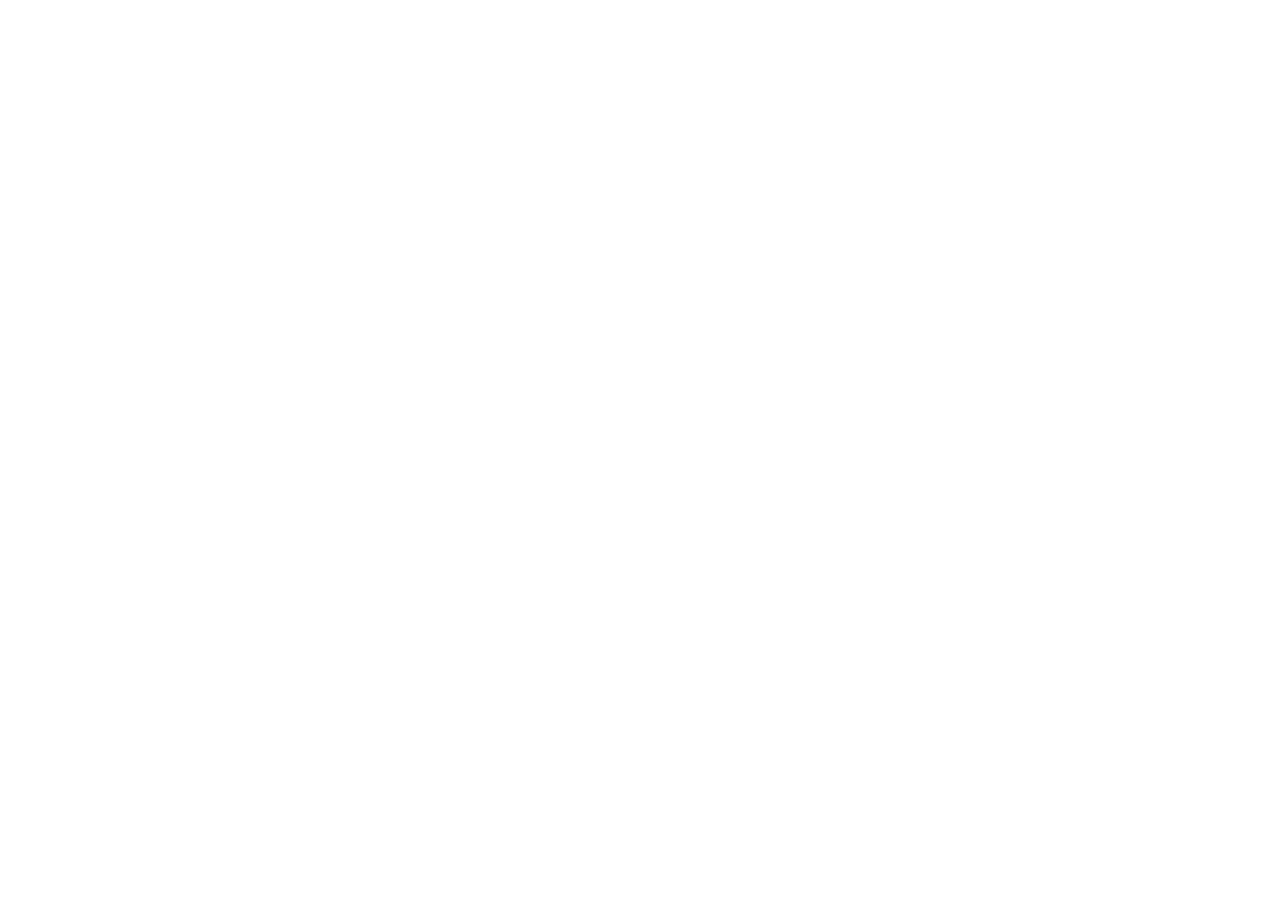
==== index.html @ baa68b4a "Create index.html" ====
<!DOCTYPE html>
<html lang="pt-br">
<head>
    <meta charset="UTF-8">
    <meta name="viewport" content="width=device-width, initial-scale=1.0">
    <title>Projeto Redes Sociais</title>
    <link rel="shortcut icon" href="favicon.ico" type="image/x-icon">
</head>
<body>
    
</body>
</html>
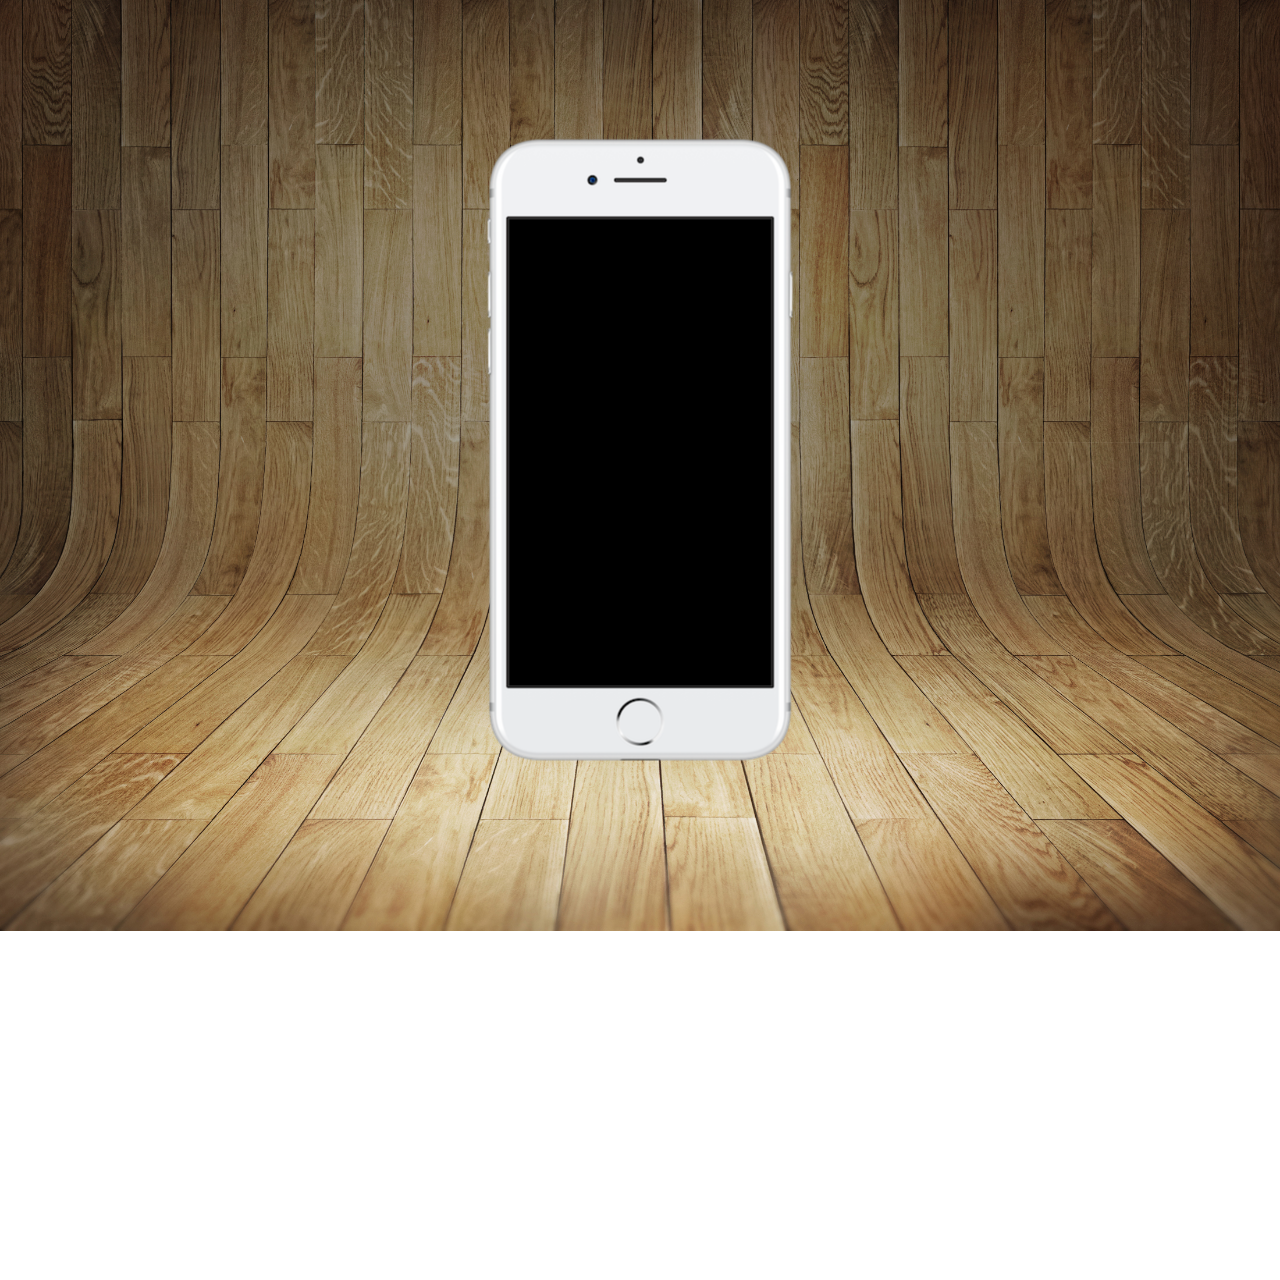
==== commit d35bb47d: "khuk" ====
--- a/index.html
+++ b/index.html
@@ -3,10 +3,18 @@
 <head>
     <meta charset="UTF-8">
     <meta name="viewport" content="width=device-width, initial-scale=1.0">
+    <link rel="shortcut icon" href="favicon.ico" type="image/x-icon">
+    <link rel="stylesheet" href="estilos/style.css">
     <title>Projeto Redes Sociais</title>
-    <link rel="shortcut icon" href="favicon.ico" type="image/x-icon">
 </head>
 <body>
-    
+    <main>
+        <section id="telefone">
+
+        </section>
+        <section id="redes-sociais">
+
+        </section>
+    </main>
 </body>
 </html>--- a/estilos/style.css
+++ b/estilos/style.css
@@ -0,0 +1,33 @@
+@charset "UFT-8";
+
+* {
+    margin: 0;
+    padding: 0;
+    font-family: Arial, Helvetica, sans-serif;
+}
+
+html, body {
+    height: 100vh;
+    height: 100vw;
+}
+
+body {
+    background: url('../imagens/fundo-madeira.jpg') no-repeat top center/cover fixed;
+}
+
+main {
+    position: relative;
+    height: 100vh;
+}
+
+section#telefone {
+    /* Centralização */
+    position: absolute;
+    top: 50%;
+    left: 50%;
+    transform: translate(-50%, -50%);
+
+    height: 627px;
+    width: 311px;
+    background: url('../imagens/frame-iphone.png') no-repeat;
+}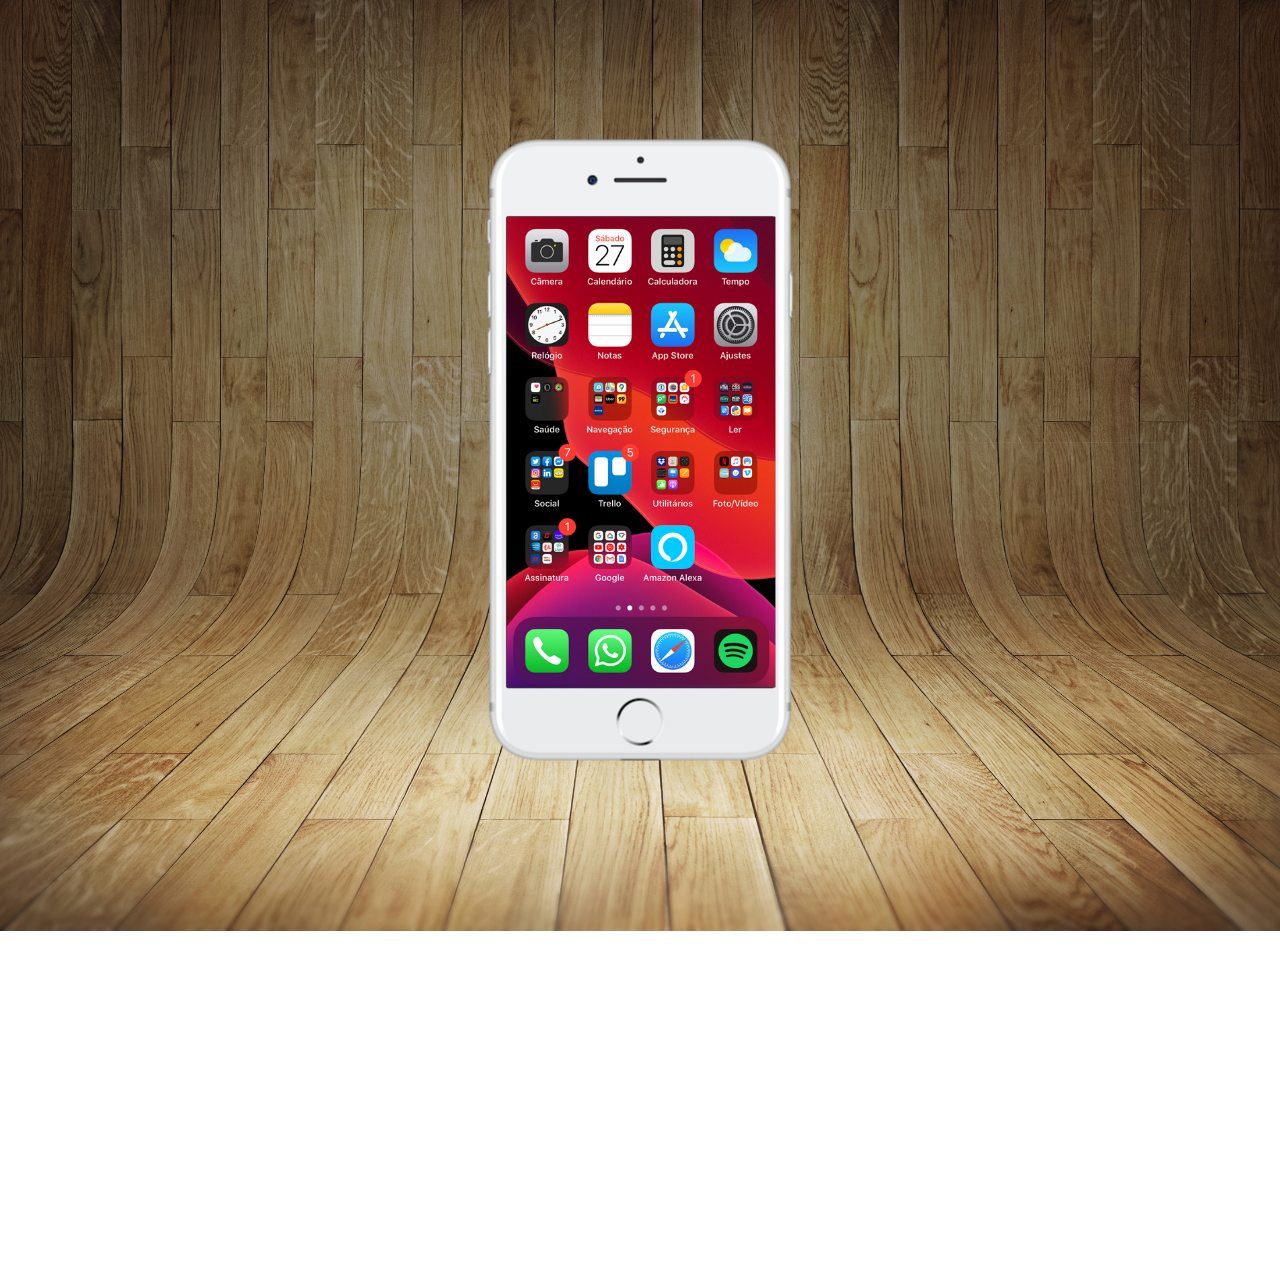
==== commit 19eff046: "çç" ====
--- a/index.html
+++ b/index.html
@@ -10,7 +10,7 @@
 <body>
     <main>
         <section id="telefone">
-
+            <iframe src="home.html" name="tela" id="tela" frameborder="0"></iframe>
         </section>
         <section id="redes-sociais">
 
--- a/estilos/style.css
+++ b/estilos/style.css
@@ -30,4 +30,12 @@
     height: 627px;
     width: 311px;
     background: url('../imagens/frame-iphone.png') no-repeat;
+}
+
+iframe#tela {
+    position: relative;
+    top: 80px;
+    left: 22px;
+    width: 269px;
+    height: 471px;
 }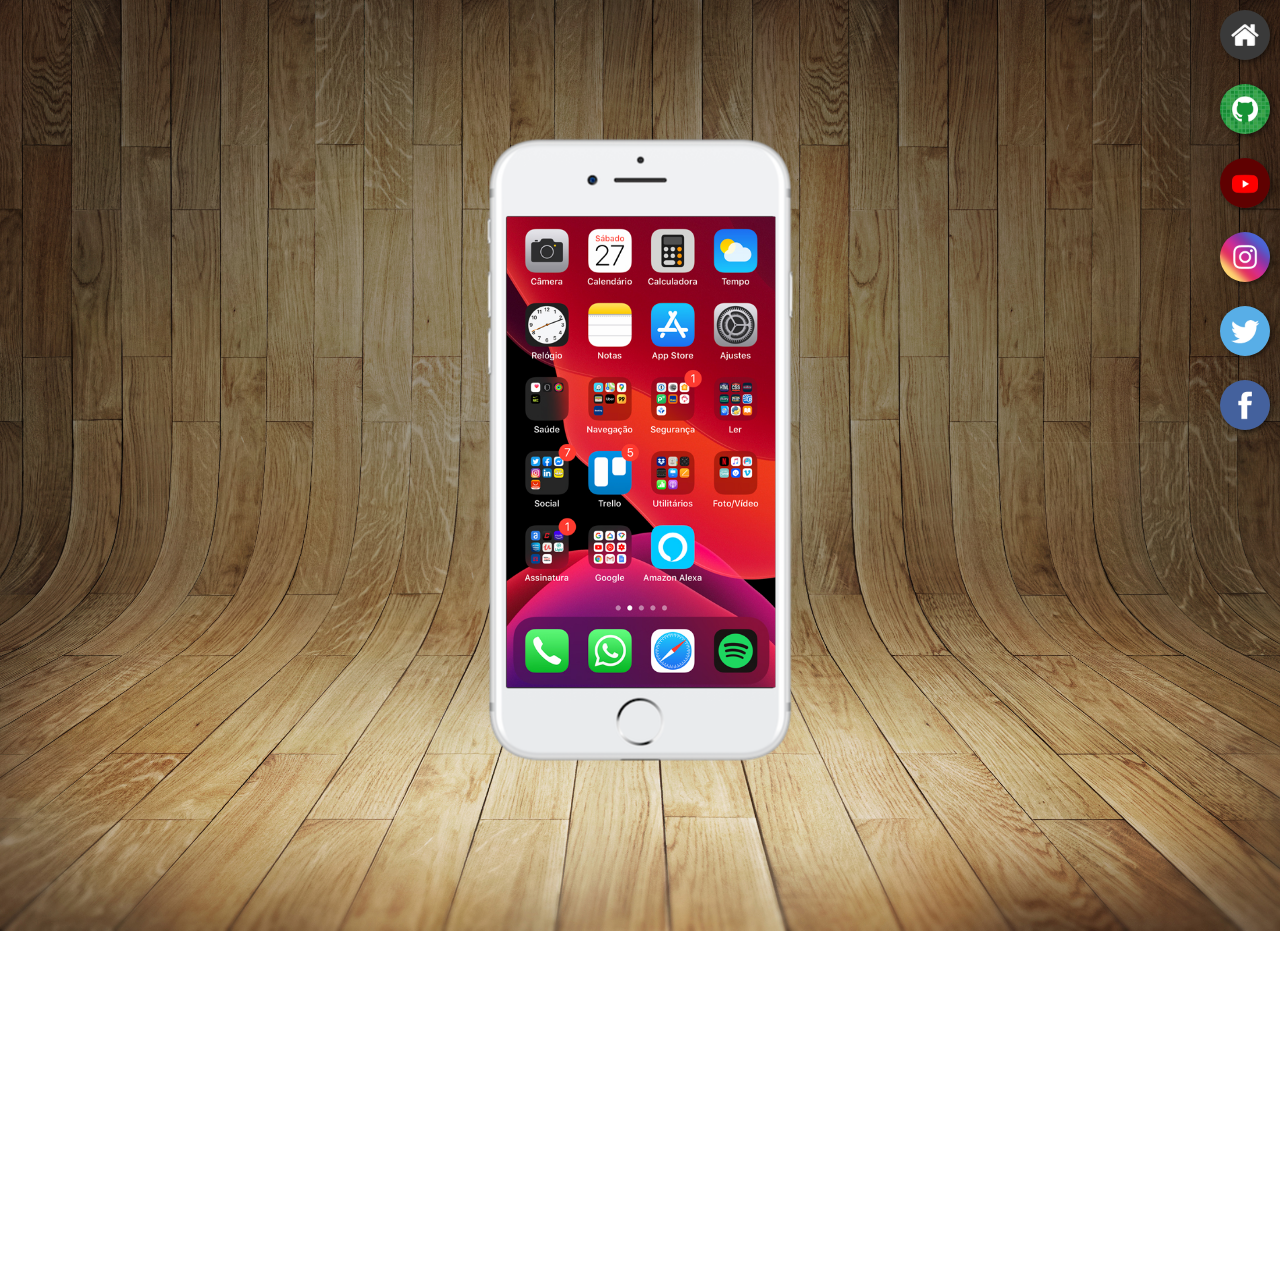
==== commit f6953fe4: "asddf" ====
--- a/index.html
+++ b/index.html
@@ -10,10 +10,17 @@
 <body>
     <main>
         <section id="telefone">
-            <iframe src="home.html" name="tela" id="tela" frameborder="0"></iframe>
+            <iframe src="home.html" name="tela" id="tela" frameborder="0">
+                Seu navegador não é compatível com isso.
+            </iframe>
         </section>
         <section id="redes-sociais">
-
+            <a href="#" target="tela"><img src="imagens/logo-home.jpg" alt="Home"></a><br>
+            <a href="#" target="tela"><img src="imagens/logo-github.jpg" alt="Github"></a><br>
+            <a href="#" target="tela"><img src="imagens/logo-youtube.jpg" alt="Youtube"></a><br>
+            <a href="#" target="tela"><img src="imagens/logo-instagram.jpg" alt="Instagram"></a><br>
+            <a href="#" target="tela"><img src="imagens/logo-twitter.jpg" alt="Twitter"></a><br>
+            <a href="#" target="tela"><img src="imagens/logo-facebook.jpg" alt="Facebook"></a>
         </section>
     </main>
 </body>
--- a/estilos/style.css
+++ b/estilos/style.css
@@ -38,4 +38,23 @@
     left: 22px;
     width: 269px;
     height: 471px;
+}
+
+section#redes-sociais {
+    text-align: right;
+}
+
+section#redes-sociais img {
+    width: 50px;
+    margin: 10px;
+    border-radius: 50%;
+    box-shadow: 2px 2px 5px rgba(0, 0, 0, 0.500);
+    box-sizing: border-box;
+}
+
+section#redes-sociais img:hover {
+    border: 2px solid rgba(255, 255, 255, 0.600);
+    transform: translate(-3px, -3px);
+    box-shadow: 4px 4px 10px rgba(0, 0, 0, 0.500);
+    transition-duration: .3s border 1s;
 }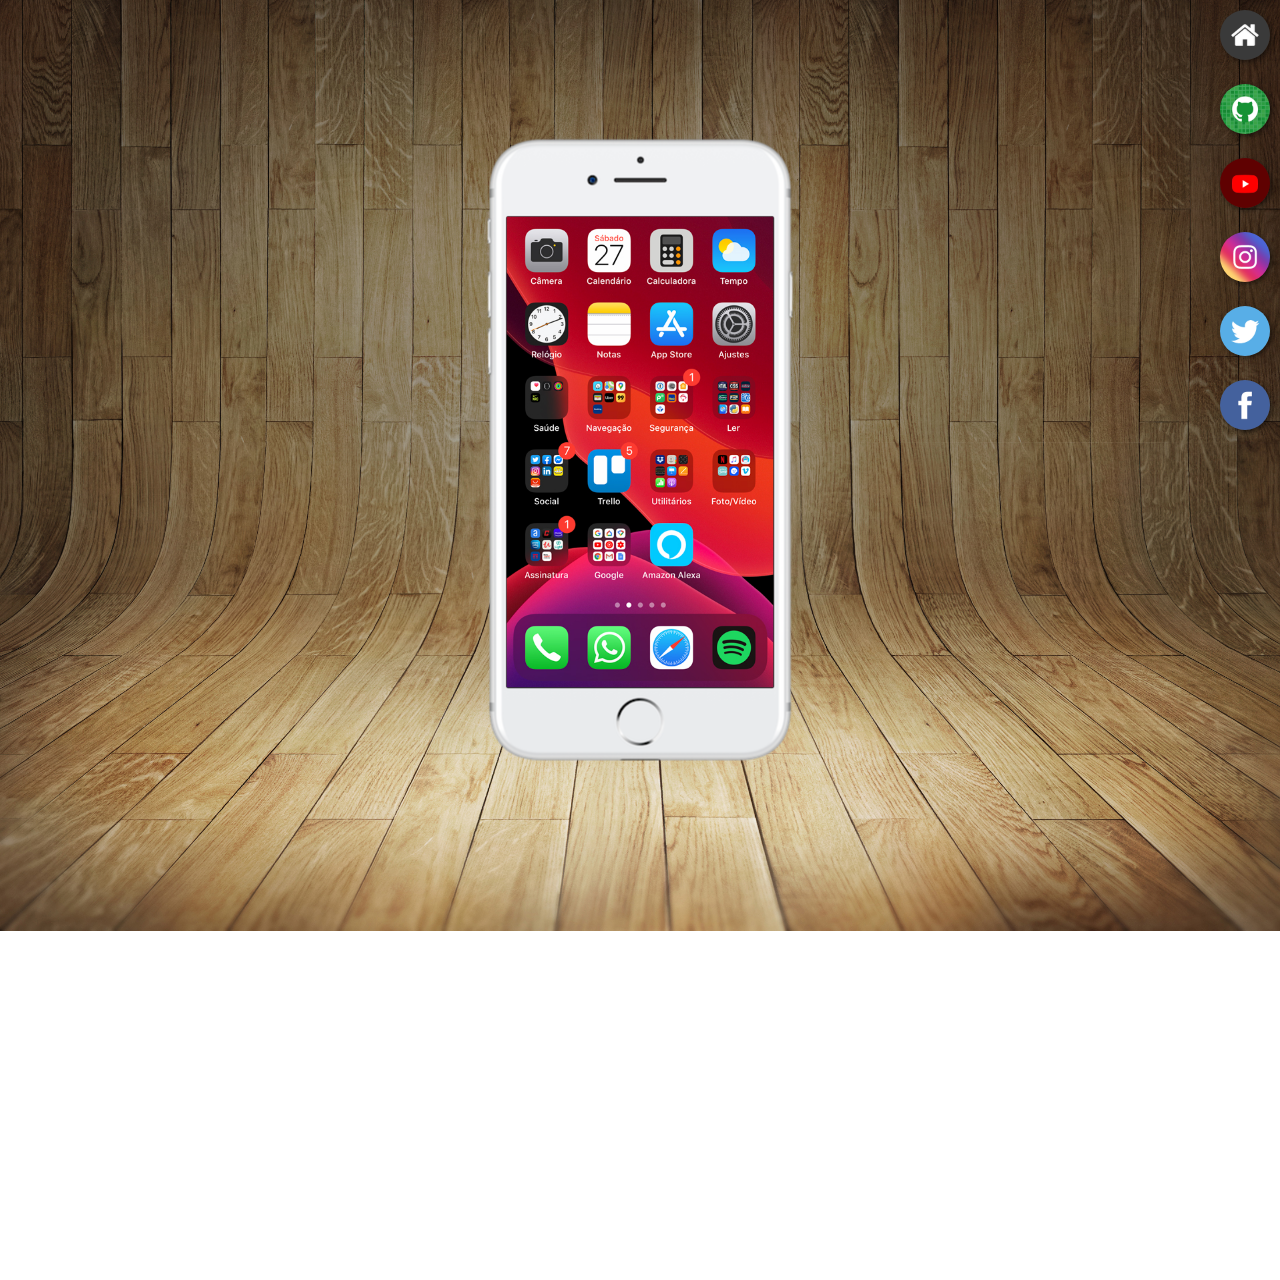
==== commit 74626abf: "ijk" ====
--- a/index.html
+++ b/index.html
@@ -15,12 +15,12 @@
             </iframe>
         </section>
         <section id="redes-sociais">
-            <a href="#" target="tela"><img src="imagens/logo-home.jpg" alt="Home"></a><br>
-            <a href="#" target="tela"><img src="imagens/logo-github.jpg" alt="Github"></a><br>
-            <a href="#" target="tela"><img src="imagens/logo-youtube.jpg" alt="Youtube"></a><br>
-            <a href="#" target="tela"><img src="imagens/logo-instagram.jpg" alt="Instagram"></a><br>
-            <a href="#" target="tela"><img src="imagens/logo-twitter.jpg" alt="Twitter"></a><br>
-            <a href="#" target="tela"><img src="imagens/logo-facebook.jpg" alt="Facebook"></a>
+            <a href="home.html" target="tela"><img src="imagens/logo-home.jpg" alt="Home"></a><br>
+            <a href="gibhub.html" target="tela"><img src="imagens/logo-github.jpg" alt="Github"></a><br>
+            <a href="youtube.html" target="tela"><img src="imagens/logo-youtube.jpg" alt="Youtube"></a><br>
+            <a href="instagram.html" target="tela"><img src="imagens/logo-instagram.jpg" alt="Instagram"></a><br>
+            <a href="twitter.html" target="tela"><img src="imagens/logo-twitter.jpg" alt="Twitter"></a><br>
+            <a href="facebook.html" target="tela"><img src="imagens/logo-facebook.jpg" alt="Facebook"></a>
         </section>
     </main>
 </body>
--- a/estilos/style.css
+++ b/estilos/style.css
@@ -36,7 +36,7 @@
     position: relative;
     top: 80px;
     left: 22px;
-    width: 269px;
+    width: 267px;
     height: 471px;
 }
 
@@ -55,6 +55,6 @@
 section#redes-sociais img:hover {
     border: 2px solid rgba(255, 255, 255, 0.600);
     transform: translate(-3px, -3px);
-    box-shadow: 4px 4px 10px rgba(0, 0, 0, 0.500);
-    transition-duration: .3s border 1s;
+    box-shadow: 4px 4px 10px rgba(0, 0, 0, 0.600);
+    transition: transform .3s, border .5s;
 }